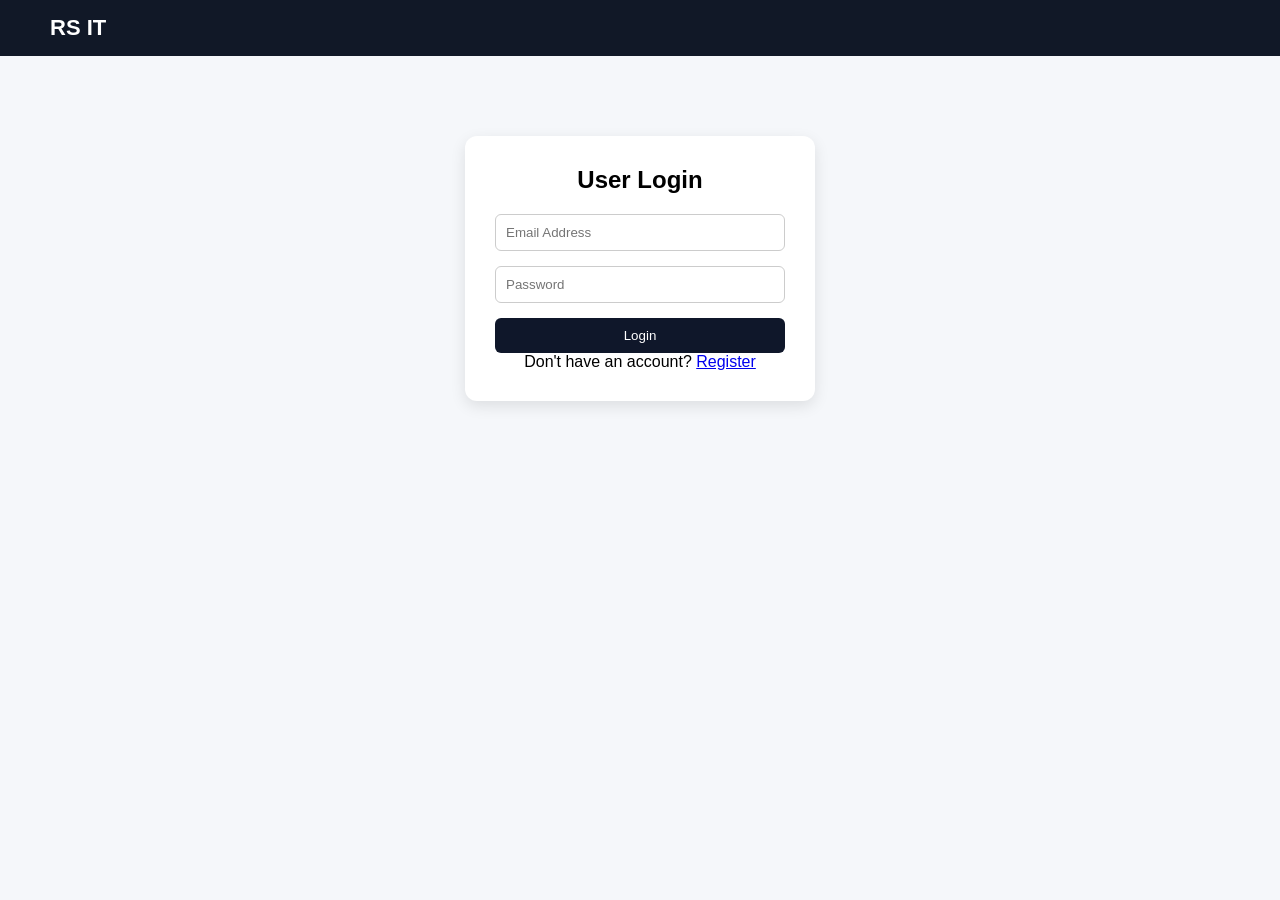
==== login.html @ a75cabdb "Changes done" ====
<!DOCTYPE html>
<html lang="en">
<head>
    <meta charset="UTF-8">
    <title>User Login - RS IT</title>
    <link rel="stylesheet" href="style.css">
</head>
<body>

<header>
    <div class="logo">RS IT</div>
</header>

<section class="form-section">
    <div class="form-box">
        <h2>User Login</h2>
        <form>
            <input type="email" placeholder="Email Address" required>
            <input type="password" placeholder="Password" required>
            <button type="submit">Login</button>
        </form>
        <p>Don't have an account? <a href="register.html">Register</a></p>
    </div>
</section>

</body>
</html>
---- style.css ----
* {
    margin: 0;
    padding: 0;
    box-sizing: border-box;
}

body {
    font-family: 'Segoe UI', sans-serif;
    background: #f5f7fa;
}

header {
    background: #111827;
    color: white;
    display: flex;
    justify-content: space-between;
    align-items: center;
    padding: 15px 50px;
}

.logo {
    font-size: 22px;
    font-weight: bold;
}

nav a {
    color: white;
    text-decoration: none;
    margin-left: 25px;
    transition: 0.3s;
}

nav a:hover {
    color: #38bdf8;
}

.hero {
    text-align: center;
    padding: 80px 20px;
    background: linear-gradient(to right, #0f172a, #1e293b);
    color: white;
}

.hero h1 {
    font-size: 40px;
    margin-bottom: 10px;
}

.dashboard {
    display: flex;
    justify-content: center;
    flex-wrap: wrap;
    padding: 50px 20px;
    gap: 25px;
}

.card {
    background: white;
    width: 250px;
    padding: 25px;
    border-radius: 12px;
    box-shadow: 0 5px 15px rgba(0,0,0,0.1);
    text-align: center;
    transition: 0.3s;
}

.card:hover {
    transform: translateY(-8px);
}

.card h3 {
    margin-bottom: 10px;
}

.card p {
    font-size: 14px;
    margin-bottom: 15px;
    color: #555;
}

.card a {
    text-decoration: none;
    background: #0f172a;
    color: white;
    padding: 8px 15px;
    border-radius: 6px;
    display: inline-block;
    transition: 0.3s;
}

.card a:hover {
    background: #38bdf8;
}

footer {
    text-align: center;
    padding: 15px;
    background: #111827;
    color: white;
}


.form-section {
    padding: 80px 20px;
    text-align: center;
}

.form-box {
    background: white;
    width: 350px;
    margin: auto;
    padding: 30px;
    border-radius: 12px;
    box-shadow: 0 5px 15px rgba(0,0,0,0.1);
}

.form-box h2 {
    margin-bottom: 20px;
}

.form-box input {
    width: 100%;
    padding: 10px;
    margin-bottom: 15px;
    border-radius: 6px;
    border: 1px solid #ccc;
}

.form-box button {
    width: 100%;
    padding: 10px;
    background: #0f172a;
    color: white;
    border: none;
    border-radius: 6px;
    cursor: pointer;
    transition: 0.3s;
}

.form-box button:hover {
    background: #38bdf8;
}

.card-container {
    display: flex;
    justify-content: center;
    gap: 30px;
    margin-top: 40px;
}



.register-section {
    height: 100vh;
    display: flex;
    justify-content: center;
    align-items: center;
    background: linear-gradient(to right, #0f172a, #1e293b);
}

.register-box {
    background: white;
    padding: 40px;
    width: 400px;
    border-radius: 12px;
    box-shadow: 0 10px 25px rgba(0, 0, 0, 0.2);
}

.register-box h2 {
    text-align: center;
    margin-bottom: 5px;
}

.subtitle {
    text-align: center;
    font-size: 14px;
    margin-bottom: 25px;
    color: #555;
}

.input-group {
    margin-bottom: 18px;
}

.input-group label {
    font-size: 14px;
    display: block;
    margin-bottom: 5px;
}

.input-group input {
    width: 100%;
    padding: 10px;
    border-radius: 6px;
    border: 1px solid #ccc;
    outline: none;
    transition: 0.3s;
}

.input-group input:focus {
    border-color: #0f172a;
}

.register-btn {
    width: 100%;
    padding: 12px;
    background: #0f172a;
    color: white;
    border: none;
    border-radius: 6px;
    cursor: pointer;
    font-size: 15px;
    transition: 0.3s;
}

.register-btn:hover {
    background: #38bdf8;
}

.login-link {
    text-align: center;
    margin-top: 15px;
    font-size: 14px;
}

.login-link a {
    text-decoration: none;
    color: #0f172a;
    font-weight: bold;
}
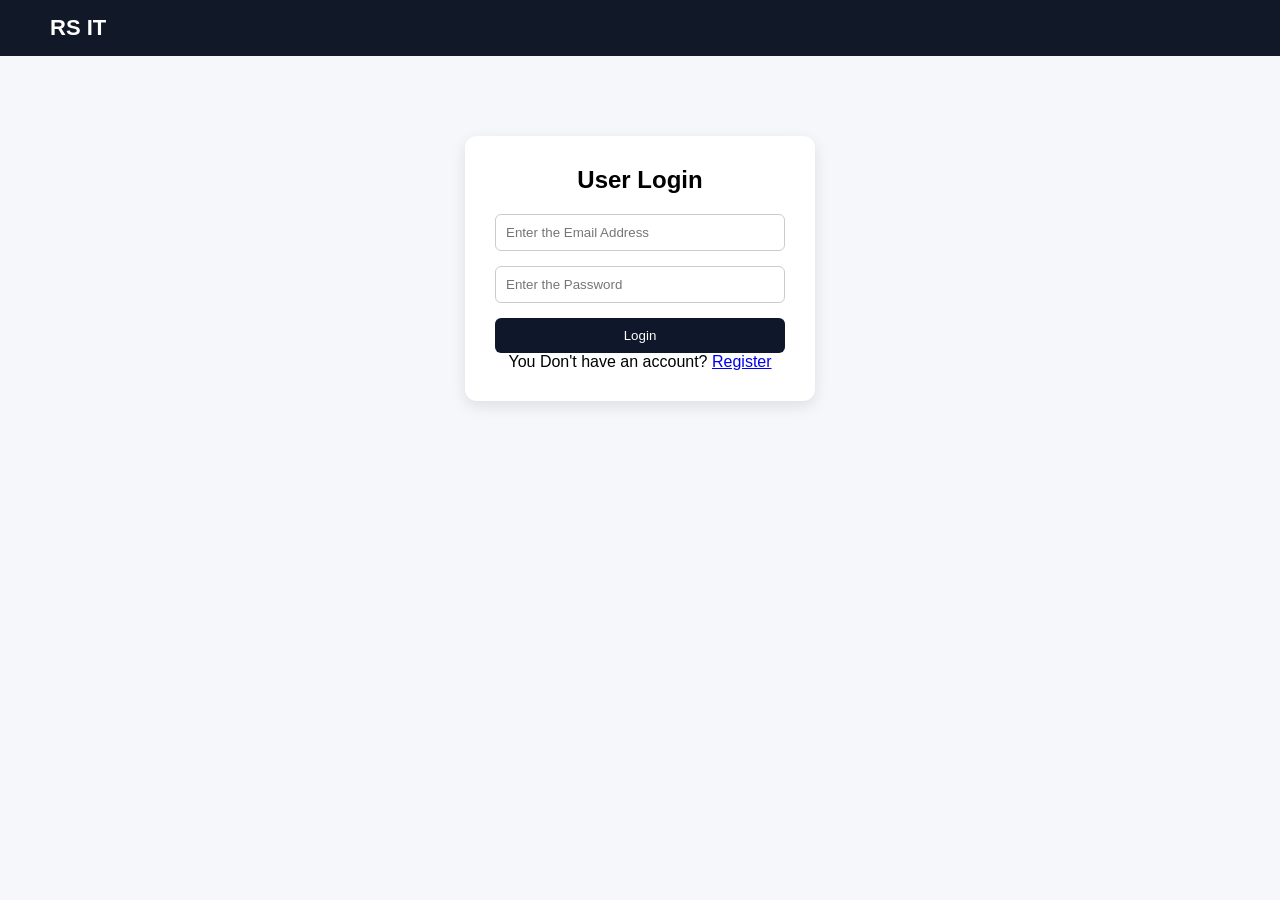
==== commit 3aa87d99: "Done" ====
--- a/login.html
+++ b/login.html
@@ -16,11 +16,11 @@
     <div class="form-box">
         <h2>User Login</h2>
         <form>
-            <input type="email" placeholder="Email Address" required>
-            <input type="password" placeholder="Password" required>
+            <input type="email" placeholder="Enter the Email Address" required>
+            <input type="password" placeholder="Enter the Password" required>
             <button type="submit">Login</button>
         </form>
-        <p>Don't have an account? <a href="register.html">Register</a></p>
+        <p>You Don't have an account? <a href="register.html">Register</a></p>
     </div>
 </section>
 
